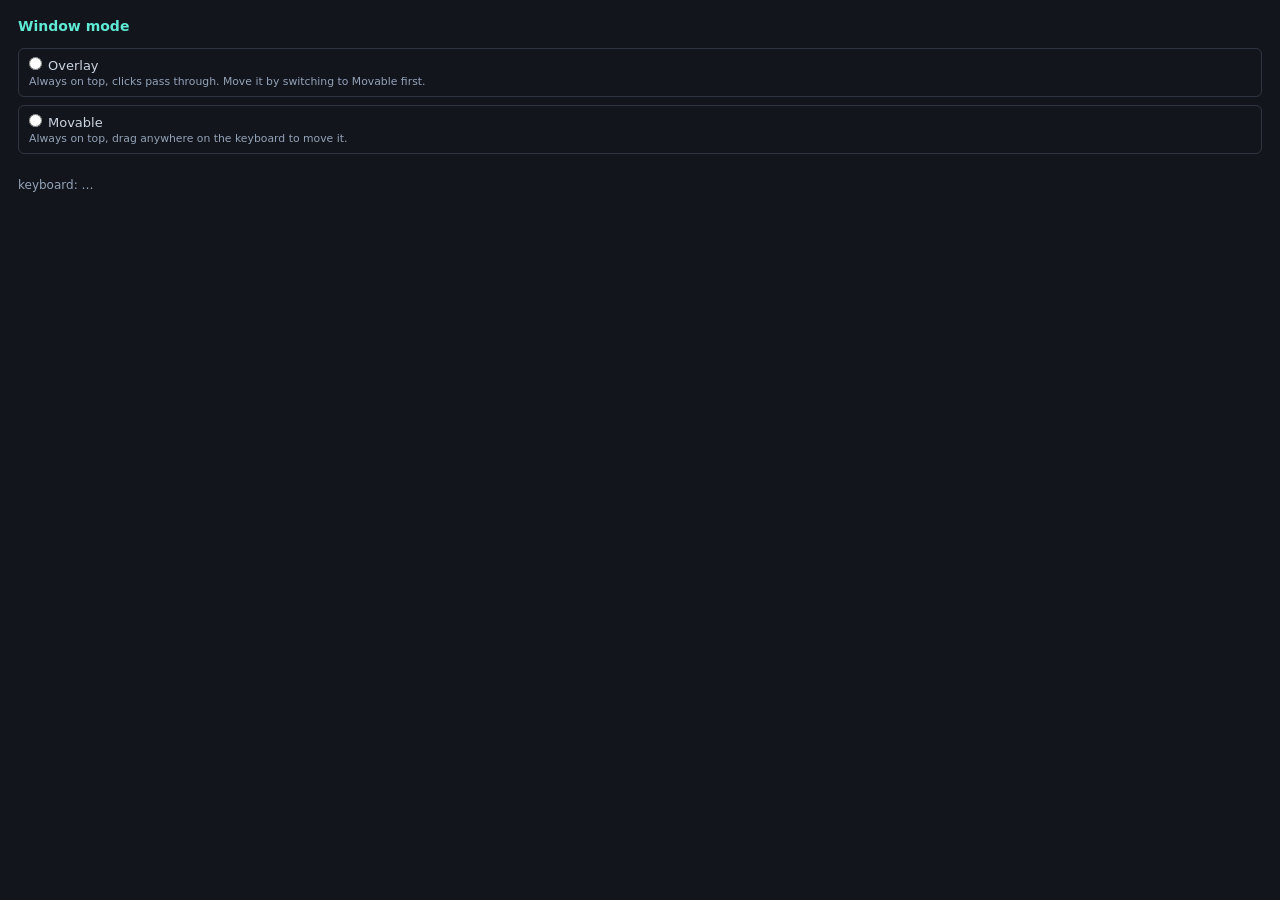
==== ui/settings.html @ 11c6a90c "vibe(feat): add tray icon with settings window and window modes Tray menu opens a settings window to" ====
<!doctype html>
<html lang="en">
<head>
  <meta charset="utf-8" />
  <title>Ergodox Display — Settings</title>
  <style>
    * { margin: 0; padding: 0; box-sizing: border-box; }
    body {
      font-family: "Ubuntu", "Segoe UI", system-ui, sans-serif;
      background: #12151c;
      color: #cbd5e1;
      padding: 18px;
      font-size: 13px;
    }
    h1 { font-size: 14px; margin-bottom: 14px; color: #5eead4; }
    fieldset { border: none; margin-bottom: 16px; }
    label {
      display: block;
      padding: 8px 10px;
      border: 1px solid rgba(100, 116, 139, 0.35);
      border-radius: 6px;
      margin-bottom: 8px;
      cursor: pointer;
    }
    label:has(input:checked) { border-color: #5eead4; background: rgba(94, 234, 212, 0.08); }
    label small { display: block; color: #94a3b8; margin-top: 2px; }
    input[type="radio"] { margin-right: 6px; accent-color: #5eead4; }
    #status { font-size: 12px; color: #94a3b8; }
    #status.connected { color: #4ade80; }
  </style>
</head>
<body>
  <h1>Window mode</h1>
  <fieldset id="mode">
    <label>
      <input type="radio" name="mode" value="overlay" />Overlay
      <small>Always on top, clicks pass through. Move it by switching to Movable first.</small>
    </label>
    <label>
      <input type="radio" name="mode" value="movable" />Movable
      <small>Always on top, drag anywhere on the keyboard to move it.</small>
    </label>
  </fieldset>
  <div id="status">keyboard: …</div>
  <script>
    const TAURI = window.__TAURI__;
    const statusEl = document.getElementById("status");

    function syncRadios(mode) {
      document.querySelectorAll('input[name="mode"]').forEach((r) => {
        r.checked = r.value === mode;
      });
    }

    async function init() {
      if (!TAURI) return;
      const settings = await TAURI.core.invoke("get_settings");
      syncRadios(settings.mode);
      await TAURI.event.listen("mode-changed", ({ payload }) => syncRadios(payload));
      await TAURI.event.listen("kb-event", ({ payload }) => {
        if (payload.type !== "status") return;
        statusEl.classList.toggle("connected", payload.connected);
        statusEl.textContent = `keyboard: ${payload.connected ? "connected" : payload.detail || "disconnected"}`;
      });
      document.getElementById("mode").addEventListener("change", (e) => {
        TAURI.core.invoke("set_mode", { mode: e.target.value });
      });
    }
    init();
  </script>
</body>
</html>
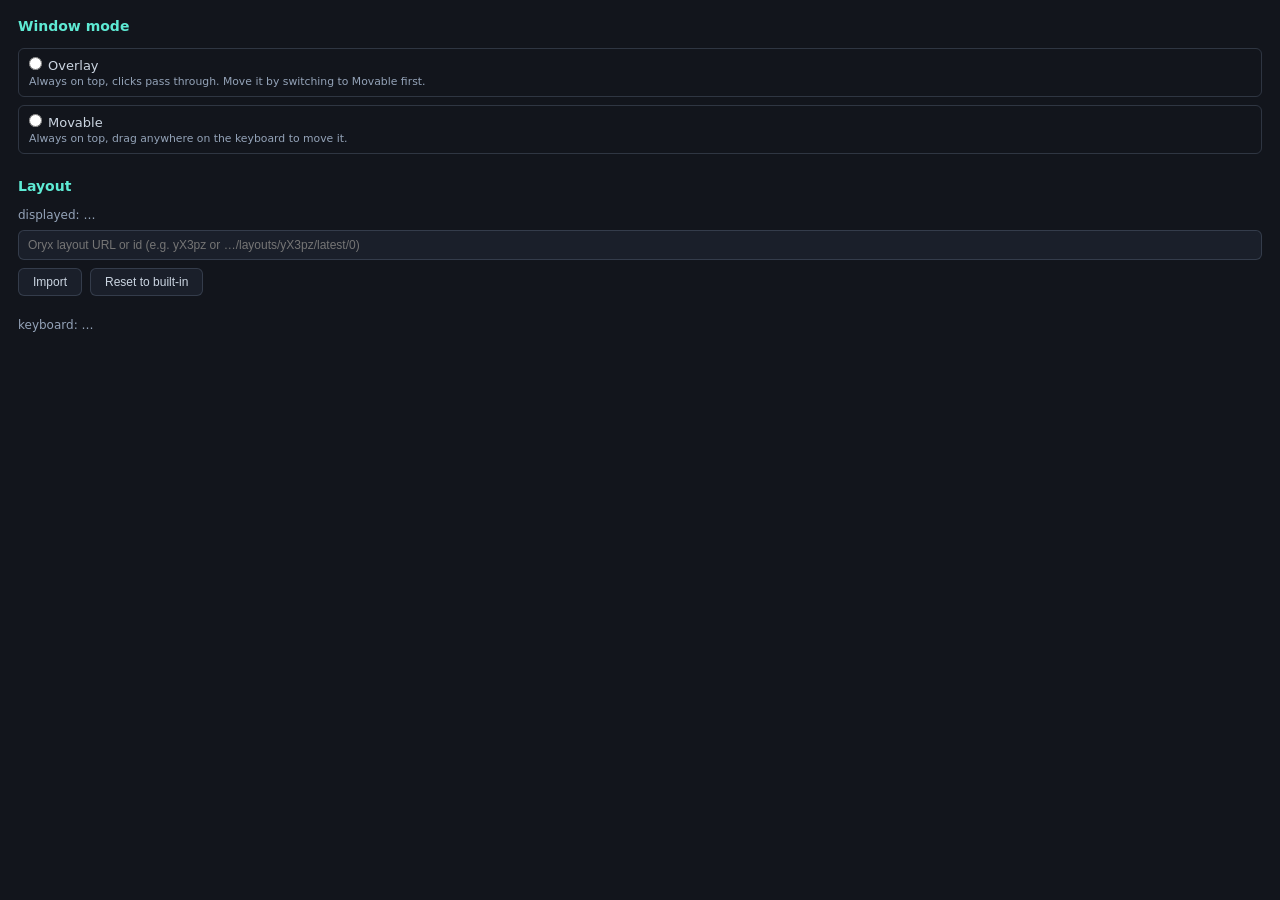
==== commit 6266df7c: "vibe(feat): import a layout from oryx in the settings window Paste an Oryx layout URL or id (revisio" ====
--- a/ui/settings.html
+++ b/ui/settings.html
@@ -27,6 +27,34 @@
     input[type="radio"] { margin-right: 6px; accent-color: #5eead4; }
     #status { font-size: 12px; color: #94a3b8; }
     #status.connected { color: #4ade80; }
+    #layout-source {
+      width: 100%;
+      padding: 7px 9px;
+      border: 1px solid rgba(100, 116, 139, 0.35);
+      border-radius: 6px;
+      background: #1a1f2a;
+      color: #cbd5e1;
+      font-size: 12px;
+      margin-bottom: 8px;
+    }
+    #layout-source:focus { outline: none; border-color: #5eead4; }
+    .row { display: flex; gap: 8px; margin-bottom: 8px; }
+    button {
+      padding: 6px 14px;
+      border: 1px solid rgba(100, 116, 139, 0.35);
+      border-radius: 6px;
+      background: #1a1f2a;
+      color: #cbd5e1;
+      font-size: 12px;
+      cursor: pointer;
+    }
+    button:hover:not(:disabled) { border-color: #5eead4; color: #5eead4; }
+    button:disabled { opacity: 0.5; cursor: default; }
+    #layout-current { font-size: 12px; color: #94a3b8; margin-bottom: 8px; }
+    #layout-current b { color: #cbd5e1; font-weight: 600; }
+    #layout-status { font-size: 11px; color: #94a3b8; min-height: 14px; display: block; }
+    #layout-status.error { color: #f87171; }
+    #layout-status.ok { color: #4ade80; }
   </style>
 </head>
 <body>
@@ -41,6 +69,16 @@
       <small>Always on top, drag anywhere on the keyboard to move it.</small>
     </label>
   </fieldset>
+  <h1>Layout</h1>
+  <div id="layout-current">displayed: …</div>
+  <input id="layout-source" type="text" spellcheck="false"
+         placeholder="Oryx layout URL or id (e.g. yX3pz or …/layouts/yX3pz/latest/0)" />
+  <div class="row">
+    <button id="layout-import">Import</button>
+    <button id="layout-reset">Reset to built-in</button>
+  </div>
+  <span id="layout-status"></span>
+
   <div id="status">keyboard: …</div>
   <script>
     const TAURI = window.__TAURI__;
@@ -57,13 +95,60 @@
       const settings = await TAURI.core.invoke("get_settings");
       syncRadios(settings.mode);
       await TAURI.event.listen("mode-changed", ({ payload }) => syncRadios(payload));
+      const setStatus = (connected, detail) => {
+        statusEl.classList.toggle("connected", connected);
+        statusEl.textContent = `keyboard: ${connected ? "connected" : detail || "disconnected"}`;
+      };
       await TAURI.event.listen("kb-event", ({ payload }) => {
         if (payload.type !== "status") return;
-        statusEl.classList.toggle("connected", payload.connected);
-        statusEl.textContent = `keyboard: ${payload.connected ? "connected" : payload.detail || "disconnected"}`;
+        setStatus(payload.connected, payload.detail);
       });
+      try {
+        const [status] = await TAURI.core.invoke("get_kb_state");
+        if (status.type === "status") setStatus(status.connected, status.detail);
+      } catch {}
       document.getElementById("mode").addEventListener("change", (e) => {
         TAURI.core.invoke("set_mode", { mode: e.target.value });
+      });
+
+      const currentEl = document.getElementById("layout-current");
+      const importBtn = document.getElementById("layout-import");
+      const resetBtn = document.getElementById("layout-reset");
+      const sourceEl = document.getElementById("layout-source");
+      const layoutStatus = document.getElementById("layout-status");
+
+      const describe = (doc) => {
+        if (!doc) return "displayed: built-in layout";
+        const l = doc.data.layout;
+        return `displayed: <b>${l.title}</b> (${l.revision.layers.length} layers, rev ${l.revision.hashId})`;
+      };
+      const note = (text, cls) => {
+        layoutStatus.textContent = text;
+        layoutStatus.className = cls || "";
+      };
+      const refresh = async () => {
+        try {
+          currentEl.innerHTML = describe(await TAURI.core.invoke("get_layout"));
+        } catch {}
+      };
+      await refresh();
+      await TAURI.event.listen("layout-changed", refresh);
+
+      importBtn.addEventListener("click", async () => {
+        importBtn.disabled = true;
+        note("importing…");
+        try {
+          const meta = await TAURI.core.invoke("import_layout", { source: sourceEl.value });
+          note(`imported "${meta.title}" (${meta.layers} layers)`, "ok");
+        } catch (err) {
+          note(String(err), "error");
+        } finally {
+          importBtn.disabled = false;
+        }
+      });
+      resetBtn.addEventListener("click", async () => {
+        await TAURI.core.invoke("reset_layout");
+        note("back to the built-in layout", "ok");
       });
     }
     init();
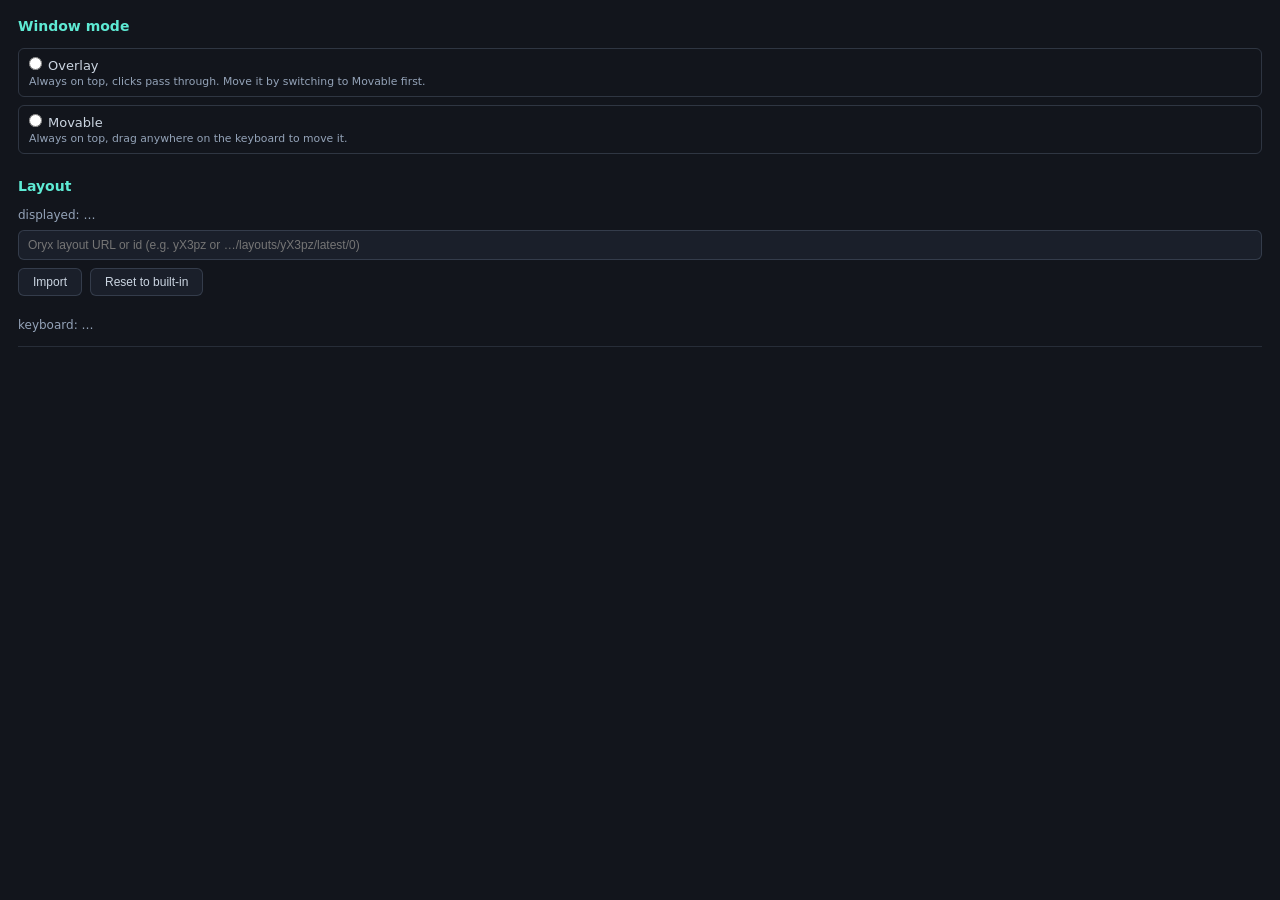
==== commit 6382e515: "vibe(feat): show version, commit sha and build date in the settings build.rs embeds the short git sh" ====
--- a/ui/settings.html
+++ b/ui/settings.html
@@ -55,6 +55,13 @@
     #layout-status { font-size: 11px; color: #94a3b8; min-height: 14px; display: block; }
     #layout-status.error { color: #f87171; }
     #layout-status.ok { color: #4ade80; }
+    #app-info {
+      margin-top: 14px;
+      padding-top: 10px;
+      border-top: 1px solid rgba(100, 116, 139, 0.25);
+      font-size: 11px;
+      color: #64748b;
+    }
   </style>
 </head>
 <body>
@@ -80,6 +87,7 @@
   <span id="layout-status"></span>
 
   <div id="status">keyboard: …</div>
+  <div id="app-info"></div>
   <script>
     const TAURI = window.__TAURI__;
     const statusEl = document.getElementById("status");
@@ -150,6 +158,15 @@
         await TAURI.core.invoke("reset_layout");
         note("back to the built-in layout", "ok");
       });
+
+      try {
+        const info = await TAURI.core.invoke("get_app_info");
+        const date = info.builtAt
+          ? new Date(info.builtAt * 1000).toISOString().slice(0, 10)
+          : "?";
+        document.getElementById("app-info").textContent =
+          `Ergodox Display v${info.version} · ${info.sha} · built ${date}`;
+      } catch {}
     }
     init();
   </script>
